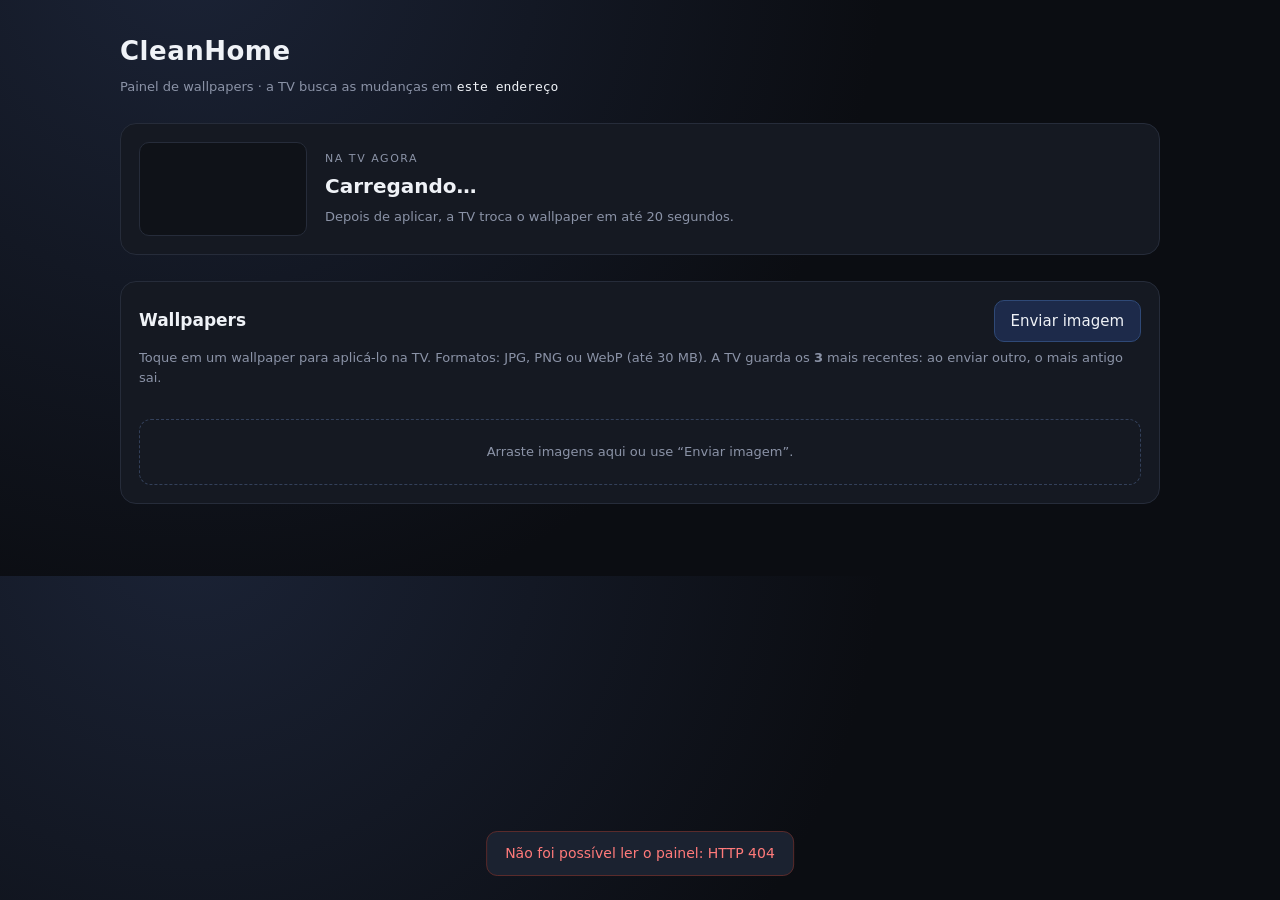
==== panel/public/index.html @ af950968 "Organiza o launcher e o painel em um repositório com README Reúne o app Tizen (na raiz, do jeito que" ====
<!DOCTYPE html>
<html lang="pt-BR">
<head>
<meta charset="utf-8">
<meta name="viewport" content="width=device-width, initial-scale=1">
<title>CleanHome · Painel</title>
<style>
  :root {
    color-scheme: dark;
    --bg: #0b0d12;
    --card: #151922;
    --card-hi: #1d2230;
    --line: #262c3a;
    --text: #eff2f7;
    --muted: #8b93a7;
    --accent: #7aa2ff;
    --ok: #4bd39a;
    --err: #ff7a7a;
  }
  * { box-sizing: border-box; }
  body {
    margin: 0;
    padding: 32px 20px 72px;
    background: radial-gradient(circle at 15% -10%, #1b2336 0, var(--bg) 55%);
    color: var(--text);
    font: 15px/1.5 system-ui, -apple-system, "Segoe UI", Roboto, sans-serif;
  }
  header, main { max-width: 1040px; margin: 0 auto; }
  h1 { margin: 0; font-size: 26px; letter-spacing: .5px; }
  h2 { margin: 0; font-size: 17px; }
  .sub { margin: 6px 0 0; color: var(--muted); font-size: 13px; }
  .sub code { color: var(--text); }
  section { margin-top: 26px; }
  .panel {
    background: var(--card);
    border: 1px solid var(--line);
    border-radius: 16px;
    padding: 18px;
  }
  .current { display: flex; gap: 18px; align-items: center; }
  .current .preview {
    width: 168px; height: 94px; flex: 0 0 auto;
    border-radius: 10px; background: #0f1218 center/cover no-repeat;
    border: 1px solid var(--line);
  }
  .label { text-transform: uppercase; letter-spacing: .14em; font-size: 11px; color: var(--muted); }
  .value { font-size: 20px; font-weight: 600; margin-top: 4px; }
  .hint { color: var(--muted); font-size: 13px; margin: 6px 0 0; }
  .row { display: flex; align-items: center; justify-content: space-between; gap: 12px; flex-wrap: wrap; }
  button {
    font: inherit; color: var(--text); background: var(--card-hi);
    border: 1px solid var(--line); border-radius: 10px;
    padding: 9px 16px; cursor: pointer;
  }
  button:hover { border-color: #3a465f; }
  button.primary { background: #1d2a4a; border-color: #2f4977; }
  button:disabled { opacity: .5; cursor: default; }
  .grid {
    margin-top: 16px;
    display: grid;
    grid-template-columns: repeat(auto-fill, minmax(180px, 1fr));
    gap: 14px;
  }
  .tile {
    position: relative;
    padding: 0;
    overflow: hidden;
    background: var(--card-hi);
    border: 1px solid var(--line);
    border-radius: 12px;
    cursor: pointer;
    text-align: left;
  }
  .tile img { display: block; width: 100%; aspect-ratio: 16/9; object-fit: cover; }
  .tile .name {
    padding: 9px 11px 11px;
    font-size: 13px;
    white-space: nowrap; overflow: hidden; text-overflow: ellipsis;
  }
  .tile.active { border-color: var(--accent); box-shadow: 0 0 0 2px rgba(122,162,255,.28); }
  .tile.active .name::after { content: "  ✓ na TV"; color: var(--accent); }
  .tile.off { display: flex; align-items: center; justify-content: center; aspect-ratio: 16/9; }
  .tile.off .name { padding: 0; }
  .tile .del {
    position: absolute; top: 7px; right: 7px;
    width: 28px; height: 28px; padding: 0;
    border-radius: 50%; background: rgba(10,12,17,.78);
    border: 1px solid rgba(255,255,255,.16);
    font-size: 15px; line-height: 1;
  }
  .drop {
    margin-top: 16px;
    border: 1.5px dashed #33405a;
    border-radius: 12px;
    padding: 22px;
    text-align: center;
    color: var(--muted);
    font-size: 13px;
  }
  .drop.over { border-color: var(--accent); color: var(--text); }
  .toast {
    position: fixed; left: 50%; bottom: 24px;
    transform: translate(-50%, 16px);
    background: #1b2230; border: 1px solid var(--line);
    color: var(--text); padding: 11px 18px; border-radius: 11px;
    font-size: 14px; opacity: 0; pointer-events: none;
    transition: opacity .18s, transform .18s;
    max-width: min(520px, 90vw);
  }
  .toast.show { opacity: 1; transform: translate(-50%, 0); }
  .toast.err { border-color: #5a2b2b; color: var(--err); }
</style>
</head>
<body>
<header>
  <h1>CleanHome</h1>
  <p class="sub">Painel de wallpapers · a TV busca as mudanças em <code id="base">este endereço</code></p>
</header>

<main>
  <section class="panel current">
    <div id="preview" class="preview"></div>
    <div>
      <div class="label">Na TV agora</div>
      <div id="current-name" class="value">Carregando…</div>
      <p class="hint">Depois de aplicar, a TV troca o wallpaper em até 20 segundos.</p>
    </div>
  </section>

  <section>
    <div class="panel">
      <div class="row">
        <h2>Wallpapers</h2>
        <button id="upload-btn" class="primary" type="button">Enviar imagem</button>
      </div>
      <p class="hint">Toque em um wallpaper para aplicá-lo na TV. Formatos: JPG, PNG ou WebP (até 30 MB).
        A TV guarda os <strong class="keep">3</strong> mais recentes: ao enviar outro, o mais antigo sai.</p>
      <div id="grid" class="grid"></div>
      <div id="drop" class="drop">Arraste imagens aqui ou use “Enviar imagem”.</div>
    </div>
  </section>
</main>

<input id="file" type="file" accept="image/jpeg,image/png,image/webp" multiple hidden>
<div id="toast" class="toast"></div>

<script>
(function () {
  "use strict";

  var state = null;
  var busy = false;
  var toastTimer = null;
  var el = {
    grid: document.getElementById("grid"),
    preview: document.getElementById("preview"),
    currentName: document.getElementById("current-name"),
    base: document.getElementById("base"),
    drop: document.getElementById("drop"),
    file: document.getElementById("file"),
    uploadBtn: document.getElementById("upload-btn"),
    keep: document.querySelector(".keep"),
    toast: document.getElementById("toast")
  };

  function toast(message, isError) {
    el.toast.textContent = message;
    el.toast.className = "toast show" + (isError ? " err" : "");
    if (toastTimer) clearTimeout(toastTimer);
    toastTimer = setTimeout(function () {
      el.toast.className = "toast" + (isError ? " err" : "");
    }, 3200);
  }

  function request(path, options) {
    return fetch(path, options).then(function (res) {
      if (!res.ok) {
        return res.json().catch(function () { return {}; }).then(function (body) {
          throw new Error(body.error || ("HTTP " + res.status));
        });
      }
      return res.json();
    });
  }

  function activeEntry() {
    if (!state || !state.active) return null;
    if (state.active === "off") return { id: "off", name: "Tema puro (desativado)" };
    for (var i = 0; i < state.builtins.length; i++) {
      if (state.builtins[i].id === state.active) return state.builtins[i];
    }
    for (i = 0; i < state.wallpapers.length; i++) {
      if (state.wallpapers[i].id === state.active) return state.wallpapers[i];
    }
    return null;
  }

  function tile(options) {
    var node = document.createElement("button");
    node.type = "button";
    node.className = "tile" + (options.active ? " active" : "") + (options.image ? "" : " off");
    if (options.image) {
      var img = document.createElement("img");
      img.alt = "";
      img.loading = "lazy";
      img.src = options.image;
      node.appendChild(img);
    }
    var name = document.createElement("span");
    name.className = "name";
    name.textContent = options.name;
    node.appendChild(name);
    node.addEventListener("click", function () { select(options.id); });

    if (options.deletable) {
      var del = document.createElement("button");
      del.type = "button";
      del.className = "del";
      del.title = "Remover";
      del.textContent = "×";
      del.addEventListener("click", function (event) {
        event.stopPropagation();
        remove(options.id, options.name);
      });
      node.appendChild(del);
    }
    return node;
  }

  function render() {
    var active = activeEntry();
    el.base.textContent = state.base;
    el.currentName.textContent = active ? active.name : "Definido pela TV";
    var preview = "";
    if (active && active.id !== "off") {
      preview = active.url || active.thumb || "";
    }
    el.preview.style.backgroundImage = preview ? "url('" + preview + "')" : "";

    el.grid.innerHTML = "";
    el.grid.appendChild(tile({
      id: "off",
      name: "Tema puro (sem wallpaper)",
      active: state.active === "off"
    }));
    state.builtins.forEach(function (entry) {
      el.grid.appendChild(tile({
        id: entry.id,
        name: entry.name,
        image: entry.thumb,
        active: state.active === entry.id
      }));
    });
    state.wallpapers.forEach(function (entry) {
      el.grid.appendChild(tile({
        id: entry.id,
        name: entry.name,
        image: entry.url,
        active: state.active === entry.id,
        deletable: true
      }));
    });
  }

  function refresh() {
    return request("/api/state").then(function (data) {
      state = data;
      render();
    }).catch(function (error) {
      toast("Não foi possível ler o painel: " + error.message, true);
    });
  }

  function select(id) {
    if (busy) return;
    busy = true;
    request("/api/select", {
      method: "POST",
      headers: { "Content-Type": "application/json" },
      body: JSON.stringify({ id: id })
    }).then(function () {
      return refresh();
    }).then(function () {
      toast("Aplicado. A TV troca em até 20 segundos.");
    }).catch(function (error) {
      toast("Falha ao aplicar: " + error.message, true);
    }).then(function () {
      busy = false;
    });
  }

  function remove(id, name) {
    if (busy) return;
    if (!window.confirm("Remover o wallpaper \"" + name + "\"?")) return;
    busy = true;
    request("/api/delete", {
      method: "POST",
      headers: { "Content-Type": "application/json" },
      body: JSON.stringify({ id: id })
    }).then(refresh).then(function () {
      toast("Wallpaper removido.");
    }).catch(function (error) {
      toast("Falha ao remover: " + error.message, true);
    }).then(function () {
      busy = false;
    });
  }

  function upload(files) {
    var list = Array.prototype.slice.call(files || []);
    if (!list.length || busy) return;
    busy = true;
    el.uploadBtn.disabled = true;
    var sent = 0;
    var evicted = 0;
    function next() {
      if (sent >= list.length) {
        busy = false;
        el.uploadBtn.disabled = false;
        el.file.value = "";
        return refresh().then(function () {
          var msg = list.length === 1 ? "Imagem enviada." : list.length + " imagens enviadas.";
          if (evicted) {
            msg += evicted === 1 ? " O mais antigo saiu da TV." :
              " " + evicted + " antigos saíram da TV.";
          }
          toast(msg);
        });
      }
      var file = list[sent++];
      toast("Enviando " + file.name + " (" + sent + "/" + list.length + ")…");
      fetch("/api/upload?filename=" + encodeURIComponent(file.name), {
        method: "POST",
        headers: { "Content-Type": "application/octet-stream" },
        body: file
      }).then(function (res) {
        if (!res.ok) {
          return res.json().catch(function () { return {}; }).then(function (body) {
            throw new Error(body.error || ("HTTP " + res.status));
          });
        }
        return res.json().catch(function () { return {}; }).then(function (body) {
          if (body && body.evicted && body.evicted.length) evicted += body.evicted.length;
          if (body && body.keep && el.keep) el.keep.textContent = String(body.keep);
          return next();
        });
      }).catch(function (error) {
        busy = false;
        el.uploadBtn.disabled = false;
        el.file.value = "";
        toast("Falha no envio: " + error.message, true);
      });
    }
    next();
  }

  el.uploadBtn.addEventListener("click", function () { el.file.click(); });
  el.file.addEventListener("change", function () { upload(el.file.files); });

  ["dragenter", "dragover"].forEach(function (name) {
    el.drop.addEventListener(name, function (event) {
      event.preventDefault();
      el.drop.classList.add("over");
    });
  });
  ["dragleave", "drop"].forEach(function (name) {
    el.drop.addEventListener(name, function (event) {
      event.preventDefault();
      el.drop.classList.remove("over");
    });
  });
  el.drop.addEventListener("drop", function (event) {
    upload(event.dataTransfer && event.dataTransfer.files);
  });
  el.drop.addEventListener("click", function () { el.file.click(); });

  refresh();
})();
</script>
</body>
</html>
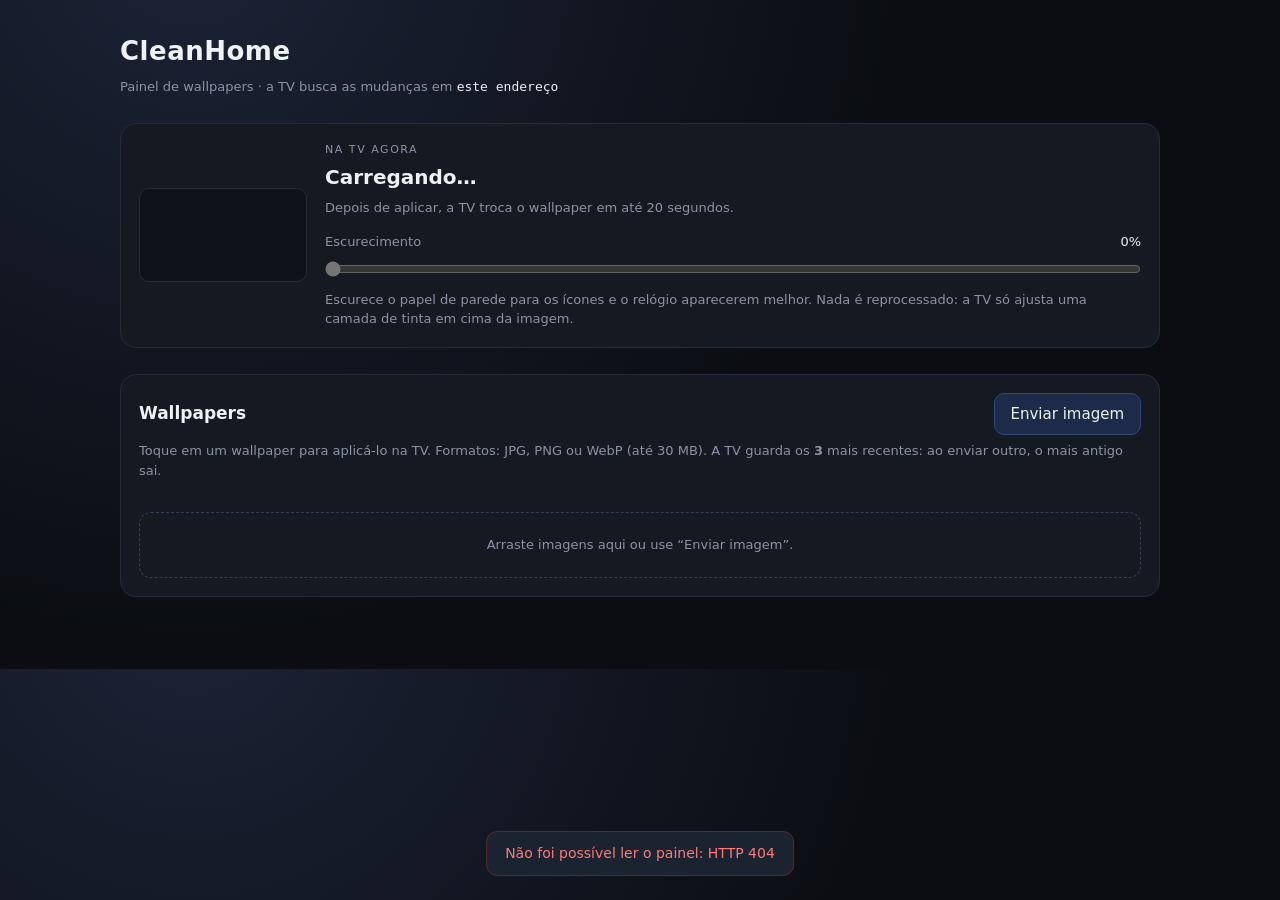
==== commit 8804320b: "Adiciona ajuste de escurecimento do wallpaper no painel Os ícones e o relógio ficavam pouco visíveis" ====
--- a/panel/public/index.html
+++ b/panel/public/index.html
@@ -47,6 +47,10 @@
   .value { font-size: 20px; font-weight: 600; margin-top: 4px; }
   .hint { color: var(--muted); font-size: 13px; margin: 6px 0 0; }
   .row { display: flex; align-items: center; justify-content: space-between; gap: 12px; flex-wrap: wrap; }
+  .dim { margin-top: 14px; }
+  .dim label { display: flex; justify-content: space-between; gap: 8px; font-size: 13px; color: var(--muted); }
+  .dim label span { color: var(--text); font-variant-numeric: tabular-nums; }
+  .dim input[type=range] { width: 100%; margin: 10px 0 0; accent-color: #6f9cff; }
   button {
     font: inherit; color: var(--text); background: var(--card-hi);
     border: 1px solid var(--line); border-radius: 10px;
@@ -124,6 +128,12 @@
       <div class="label">Na TV agora</div>
       <div id="current-name" class="value">Carregando…</div>
       <p class="hint">Depois de aplicar, a TV troca o wallpaper em até 20 segundos.</p>
+      <div class="dim">
+        <label for="dim">Escurecimento <span id="dim-val">0%</span></label>
+        <input id="dim" type="range" min="0" max="60" step="5" value="0" disabled>
+        <p class="hint">Escurece o papel de parede para os ícones e o relógio aparecerem melhor.
+          Nada é reprocessado: a TV só ajusta uma camada de tinta em cima da imagem.</p>
+      </div>
     </div>
   </section>
 
@@ -160,6 +170,8 @@
     file: document.getElementById("file"),
     uploadBtn: document.getElementById("upload-btn"),
     keep: document.querySelector(".keep"),
+    dim: document.getElementById("dim"),
+    dimVal: document.getElementById("dim-val"),
     toast: document.getElementById("toast")
   };
 
@@ -262,10 +274,38 @@
     });
   }
 
+  function renderDim() {
+    var value = state && typeof state.dim === "number" ? state.dim : 0;
+    var max = state && state.dimMax ? state.dimMax : 60;
+    el.dim.max = String(max);
+    el.dim.value = String(value);
+    el.dimVal.textContent = value + "%";
+    el.dim.disabled = false;
+  }
+
+  function setDim(value) {
+    el.dimVal.textContent = value + "%";
+    request("/api/dim", {
+      method: "POST",
+      headers: { "Content-Type": "application/json" },
+      body: JSON.stringify({ value: value })
+    }).then(function (body) {
+      var current = body.dim;
+      el.dimVal.textContent = current + "%";
+      if (state) state.dim = current;
+      toast(current ? ("Escurecimento em " + current + "%. A TV ajusta em até 20 segundos.")
+        : "Escurecimento desligado. A TV ajusta em até 20 segundos.");
+    }).catch(function (error) {
+      toast("Falha ao ajustar: " + error.message, true);
+      renderDim();
+    });
+  }
+
   function refresh() {
     return request("/api/state").then(function (data) {
       state = data;
       render();
+      renderDim();
     }).catch(function (error) {
       toast("Não foi possível ler o painel: " + error.message, true);
     });
@@ -354,6 +394,9 @@
     next();
   }
 
+  el.dim.addEventListener("input", function () { el.dimVal.textContent = el.dim.value + "%"; });
+  el.dim.addEventListener("change", function () { setDim(Number(el.dim.value)); });
+
   el.uploadBtn.addEventListener("click", function () { el.file.click(); });
   el.file.addEventListener("change", function () { upload(el.file.files); });
 
